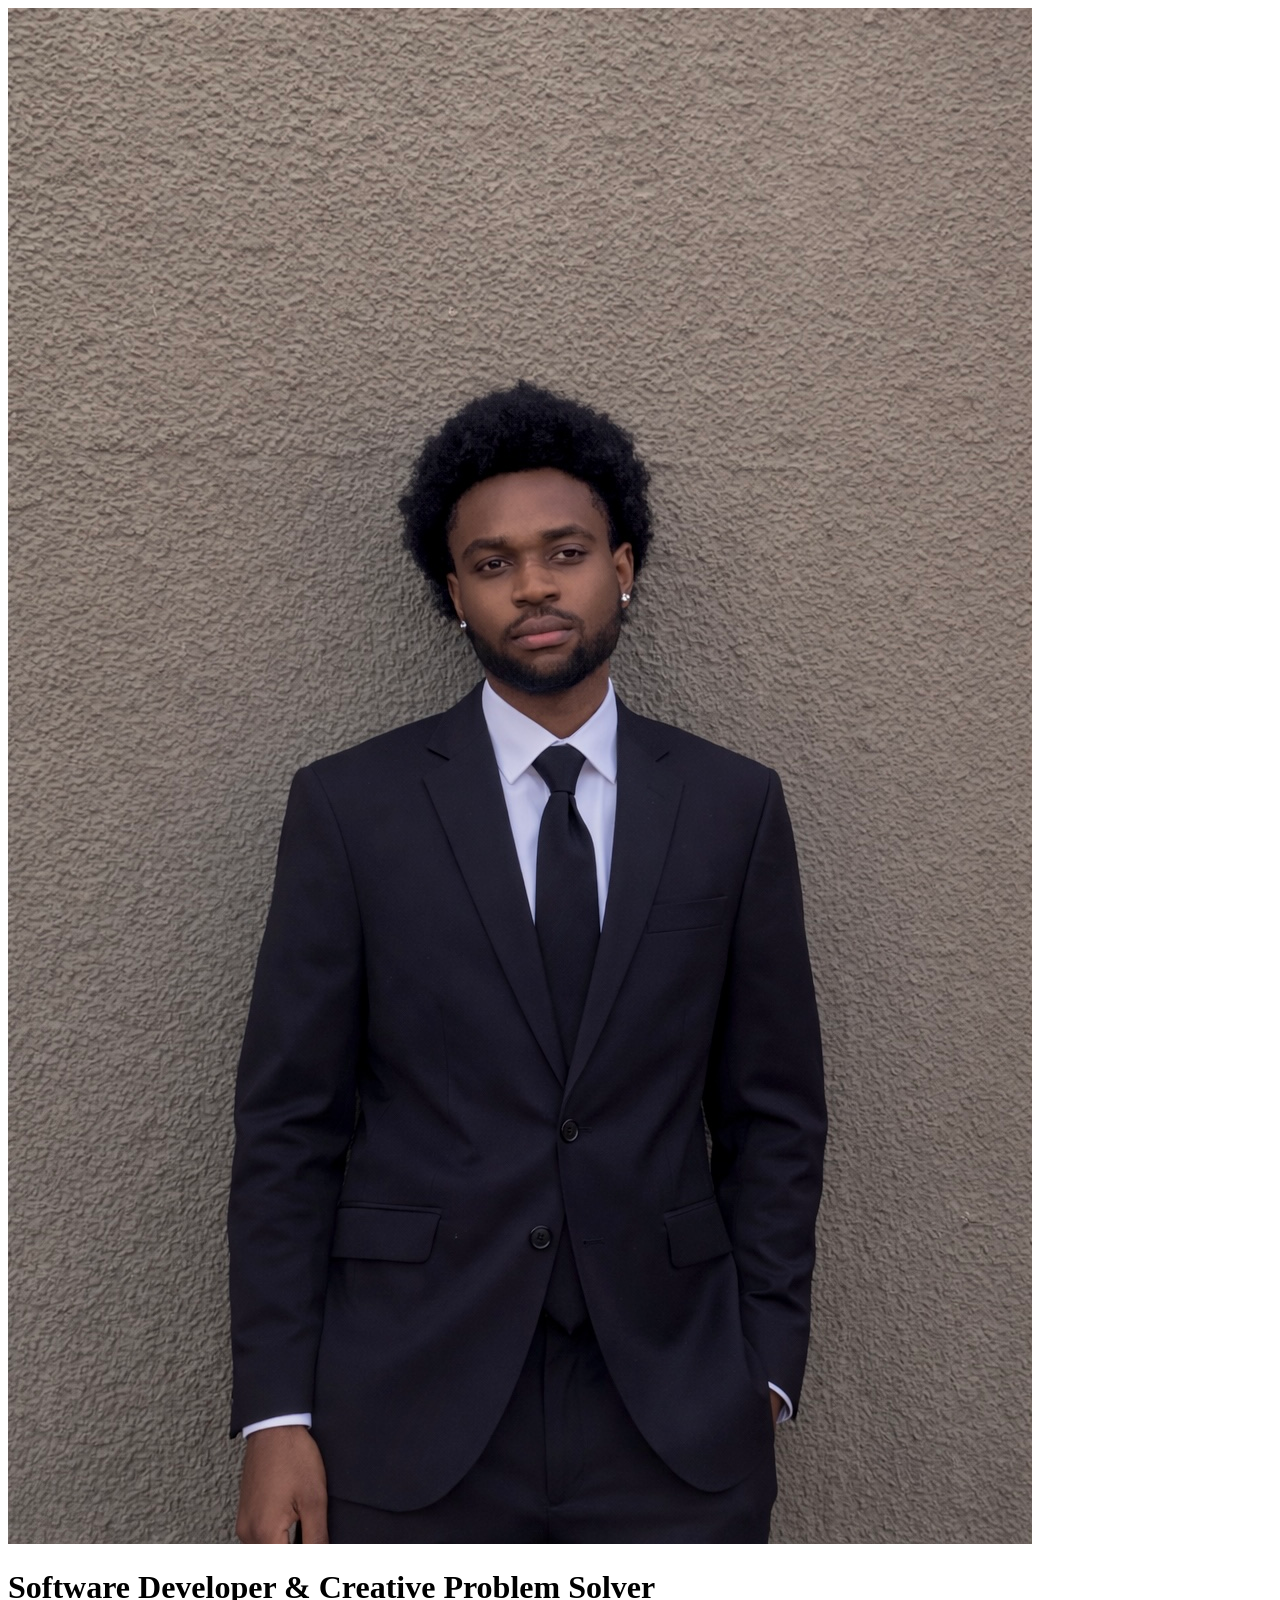
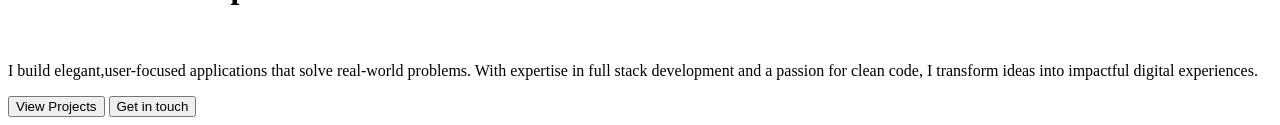
==== WEB ASS 2/index.html @ a26cf114 "Add files via upload sir i'm trying to edit the profile section and im not getting still sir" ====
<!DOCTYPE html>
<html lang="en">
<head>
    <meta charset="UTF-8">
    <meta name="viewport" content="width=device-width, initial-scale=1.0">
    <title>John doe profile</title>
</head>
<body>

    <div class="container">
        <div class="profile">
            <div class="img-container">
                <img src="HSIME4085.JPG" alt="">
            </div>
            <div class="profile-details">
                <h1>Software Developer & Creative Problem Solver</h1><br>
                <p>I build elegant,user-focused applications that solve real-world problems. With expertise in full
                    stack development and a passion for clean code, I transform ideas into impactful digital experiences. </p>
            </div>
            <div class="buttons">
                <button>View Projects</button>
                <button class="white"> Get in touch</button>
            </div>
        </div>
            
        
        

    
    </div>
    
</body>
</html>
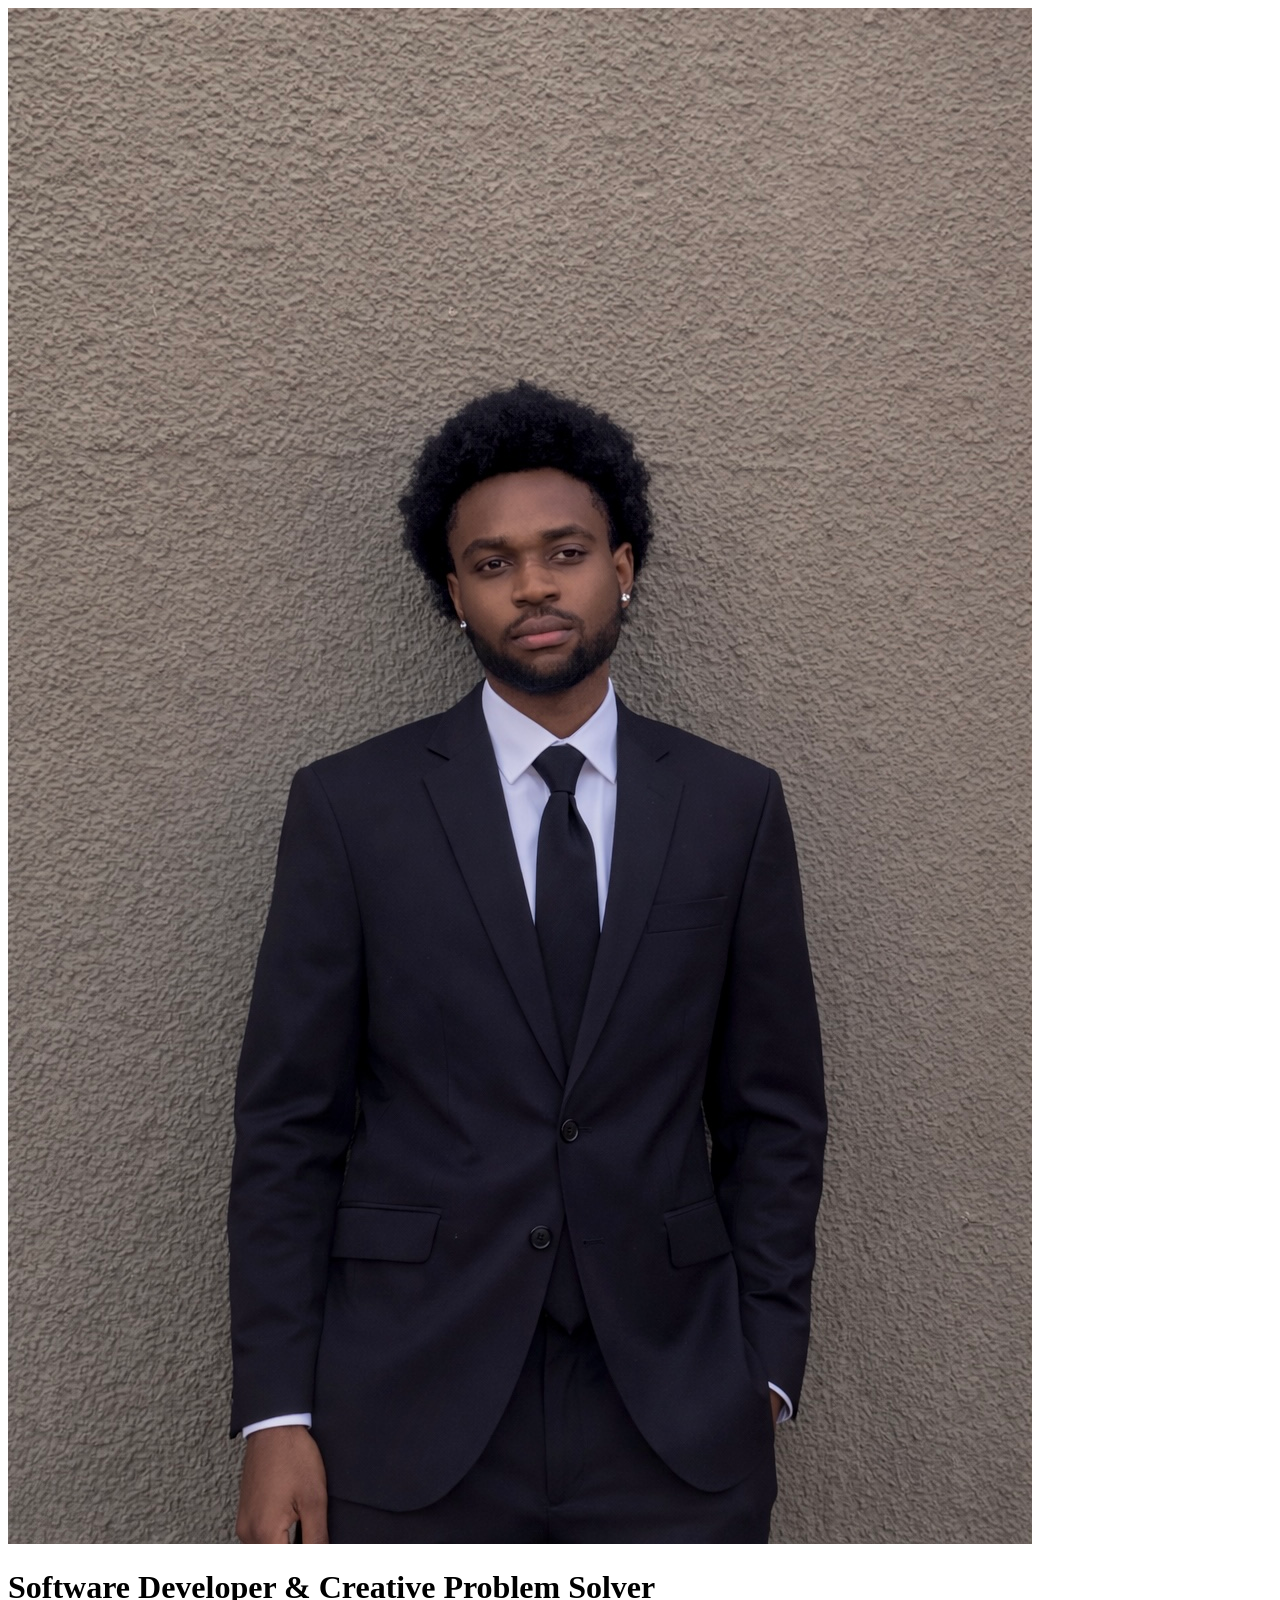
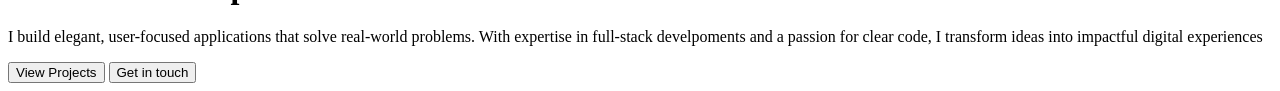
==== commit fc7d250a: "Add files via upload I'm stuck trying to reduce the image and make the text bigger" ====
--- a/WEB ASS 2/index.html
+++ b/WEB ASS 2/index.html
@@ -1,33 +1,29 @@
-<!DOCTYPE html>
+<!doctype html>
 <html lang="en">
-<head>
-    <meta charset="UTF-8">
-    <meta name="viewport" content="width=device-width, initial-scale=1.0">
+  <head>
+    <meta charset="UTF-8" />
+    <meta name="viewport" content="width=device-width, initial-scale=1.0" />
     <title>John doe profile</title>
-</head>
-<body>
-
+  </head>
+  <body>
     <div class="container">
-        <div class="profile">
-            <div class="img-container">
-                <img src="HSIME4085.JPG" alt="">
-            </div>
-            <div class="profile-details">
-                <h1>Software Developer & Creative Problem Solver</h1><br>
-                <p>I build elegant,user-focused applications that solve real-world problems. With expertise in full
-                    stack development and a passion for clean code, I transform ideas into impactful digital experiences. </p>
-            </div>
-            <div class="buttons">
-                <button>View Projects</button>
-                <button class="white"> Get in touch</button>
-            </div>
+      <div class="card-profile">
+        <div class="card-img">
+          <img src="HSIME4085.JPG" alt="" />
         </div>
-            
-        
-        
-
-    
+        <div class="pfofile-details">
+          <h1>Software Developer & Creative Problem Solver</h1>
+          <p>
+            I build elegant, user-focused applications that solve real-world
+            problems. With expertise in full-stack develpoments and a passion
+            for clear code, I transform ideas into impactful digital experiences
+          </p>
+          <div class="button">
+            <button>View Projects</button>
+            <button>Get in touch</button>
+          </div>
+        </div>
+      </div>
     </div>
-    
-</body>
-</html>+  </body>
+</html>
